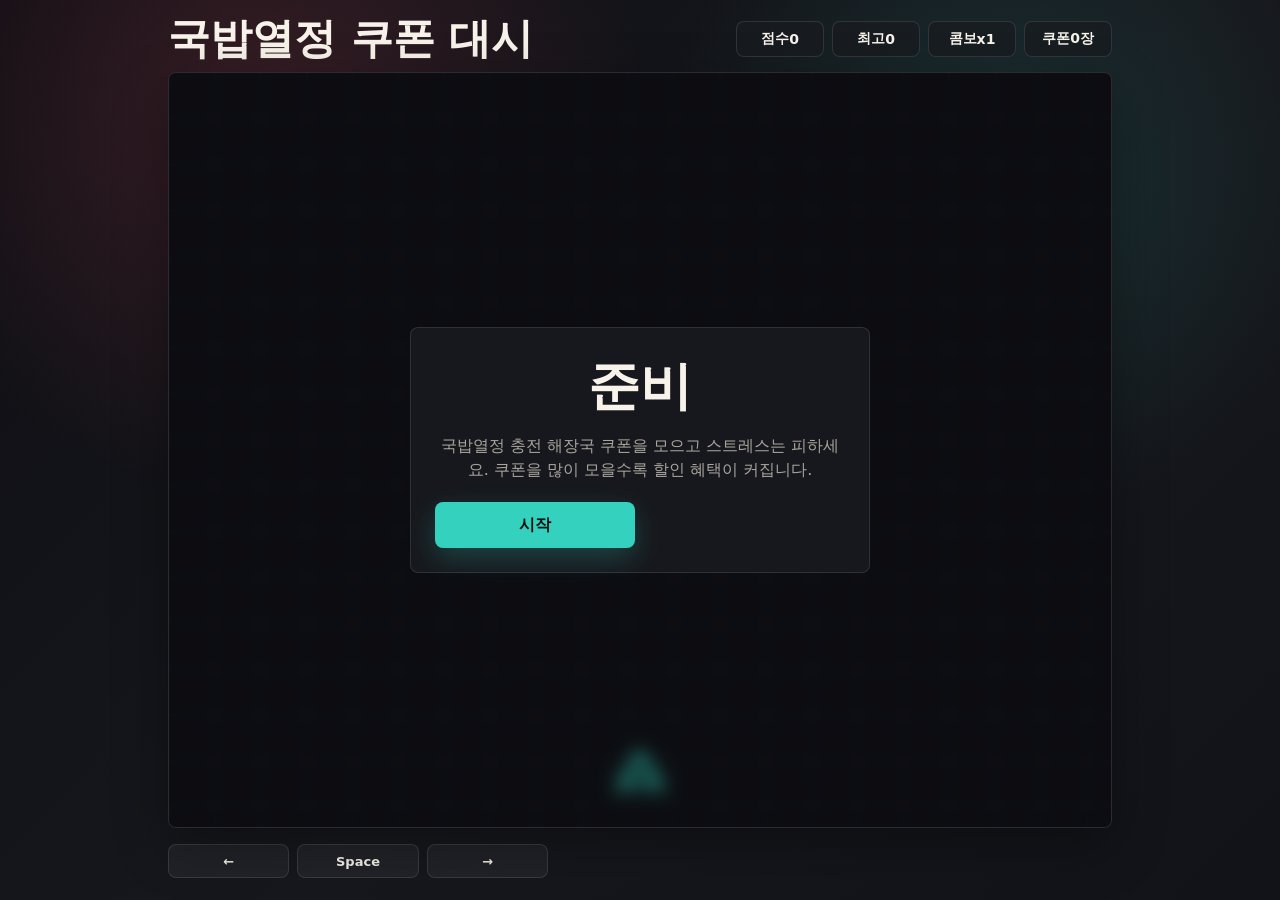
==== index.html @ 0b848af2 "Add files via upload" ====
<!doctype html>
<html lang="ko">
<head>
  <meta charset="utf-8">
  <meta name="viewport" content="width=device-width, initial-scale=1">
  <title>국밥열정 쿠폰 대시</title>
  <style>
    :root {
      color-scheme: dark;
      --bg: #101014;
      --panel: #191b20;
      --text: #f7f3ea;
      --muted: #a9a59c;
      --hot: #ff5e73;
      --coin: #ffd166;
      --cool: #34d1bf;
      --line: rgba(255, 255, 255, .11);
    }

    * {
      box-sizing: border-box;
    }

    body {
      margin: 0;
      min-height: 100vh;
      overflow: hidden;
      background:
        radial-gradient(circle at 20% 12%, rgba(255, 94, 115, .16), transparent 30%),
        radial-gradient(circle at 78% 20%, rgba(52, 209, 191, .14), transparent 28%),
        linear-gradient(135deg, #0e0e13, #17181d 55%, #111318);
      color: var(--text);
      font-family: "Segoe UI", Pretendard, system-ui, sans-serif;
    }

    .app {
      display: grid;
      grid-template-rows: auto 1fr auto;
      width: min(100vw, 980px);
      height: 100vh;
      margin: 0 auto;
      padding: 18px;
      gap: 12px;
    }

    header,
    footer {
      display: flex;
      align-items: center;
      justify-content: space-between;
      gap: 12px;
      min-height: 42px;
    }

    h1 {
      margin: 0;
      font-size: clamp(22px, 3.8vw, 42px);
      line-height: 1;
      letter-spacing: 0;
    }

    .stats {
      display: flex;
      gap: 8px;
      flex-wrap: wrap;
      justify-content: flex-end;
    }

    .pill {
      display: inline-flex;
      align-items: center;
      justify-content: center;
      min-width: 88px;
      height: 36px;
      padding: 0 12px;
      border: 1px solid var(--line);
      border-radius: 8px;
      background: rgba(25, 27, 32, .78);
      font-weight: 700;
      font-size: 14px;
      white-space: nowrap;
    }

    .game-wrap {
      position: relative;
      min-height: 0;
      border: 1px solid var(--line);
      border-radius: 8px;
      overflow: hidden;
      background: #111218;
      box-shadow: 0 18px 55px rgba(0, 0, 0, .32);
      touch-action: none;
    }

    canvas {
      display: block;
      width: 100%;
      height: 100%;
    }

    .overlay {
      position: absolute;
      inset: 0;
      display: grid;
      place-items: center;
      padding: 22px;
      background: rgba(10, 10, 14, .56);
      backdrop-filter: blur(8px);
    }

    .overlay[hidden] {
      display: none;
    }

    .dialog {
      width: min(460px, 100%);
      border: 1px solid var(--line);
      border-radius: 8px;
      padding: 24px;
      background: rgba(25, 27, 32, .92);
      text-align: center;
    }

    .dialog h2 {
      margin: 0 0 12px;
      font-size: clamp(26px, 6vw, 52px);
      letter-spacing: 0;
    }

    .dialog p {
      margin: 8px 0 20px;
      color: var(--muted);
      line-height: 1.5;
    }

    button {
      width: min(260px, 100%);
      height: 46px;
      border: 0;
      border-radius: 8px;
      background: var(--cool);
      color: #07110f;
      font-weight: 900;
      font-size: 16px;
      cursor: pointer;
      box-shadow: 0 10px 28px rgba(52, 209, 191, .24);
    }

    button:active {
      transform: translateY(1px);
    }

    .button-row {
      display: grid;
      grid-template-columns: repeat(2, minmax(0, 1fr));
      gap: 10px;
    }

    .secondary {
      background: rgba(255, 255, 255, .1);
      color: var(--text);
      box-shadow: none;
      border: 1px solid var(--line);
    }

    .order-screen {
      position: fixed;
      inset: 0;
      z-index: 10;
      display: grid;
      place-items: center;
      padding: 18px;
      background:
        radial-gradient(circle at 26% 16%, rgba(255, 209, 102, .18), transparent 30%),
        linear-gradient(135deg, rgba(14, 14, 19, .97), rgba(23, 24, 29, .98));
    }

    .order-screen[hidden] {
      display: none;
    }

    .order-panel {
      width: min(520px, 100%);
      border: 1px solid var(--line);
      border-radius: 8px;
      padding: 22px;
      background: rgba(25, 27, 32, .94);
      box-shadow: 0 18px 55px rgba(0, 0, 0, .34);
    }

    .order-panel h2 {
      margin: 0 0 8px;
      font-size: clamp(26px, 5vw, 44px);
      letter-spacing: 0;
    }

    .order-note {
      margin: 0 0 18px;
      color: var(--muted);
      line-height: 1.5;
    }

    .order-line {
      display: flex;
      align-items: center;
      justify-content: space-between;
      gap: 14px;
      min-height: 42px;
      border-top: 1px solid var(--line);
      font-weight: 700;
    }

    .order-line:last-of-type {
      border-bottom: 1px solid var(--line);
    }

    .price {
      white-space: nowrap;
      color: #ffe7a3;
    }

    .featured-menu {
      margin: 14px 0;
      padding: 16px;
      border: 1px solid rgba(255, 209, 102, .35);
      border-radius: 8px;
      background: rgba(255, 209, 102, .08);
    }

    .featured-menu strong {
      display: block;
      margin-bottom: 6px;
      font-size: clamp(22px, 5vw, 34px);
      line-height: 1.12;
      letter-spacing: 0;
      color: #ffe7a3;
    }

    .featured-menu span {
      color: var(--muted);
      line-height: 1.5;
    }

    .coupon-toggle {
      display: flex;
      align-items: center;
      justify-content: space-between;
      gap: 14px;
      margin: 16px 0;
      padding: 12px;
      border: 1px solid var(--line);
      border-radius: 8px;
      background: rgba(255, 255, 255, .05);
      font-weight: 800;
    }

    .coupon-toggle input {
      width: 22px;
      height: 22px;
      accent-color: var(--coin);
    }

    .order-actions {
      display: grid;
      grid-template-columns: 1fr 1fr;
      gap: 10px;
      margin-top: 18px;
    }

    footer {
      color: var(--muted);
      font-size: 13px;
    }

    .bar {
      display: grid;
      grid-template-columns: repeat(3, minmax(0, 1fr));
      gap: 8px;
      width: min(380px, 100%);
      height: 34px;
    }

    .key {
      display: grid;
      place-items: center;
      border: 1px solid var(--line);
      border-radius: 8px;
      background: rgba(255, 255, 255, .05);
      font-weight: 800;
      color: var(--text);
    }

    @media (max-width: 620px) {
      .app {
        padding: 10px;
        gap: 8px;
      }

      header {
        align-items: flex-start;
        flex-direction: column;
      }

      .stats {
        width: 100%;
        justify-content: space-between;
      }

      .pill {
        flex: 1;
        min-width: 0;
        padding: 0 8px;
      }

      .button-row,
      .order-actions {
        grid-template-columns: 1fr;
      }

      footer {
        justify-content: center;
      }
    }
  </style>
</head>
<body>
  <main class="app">
    <header>
      <h1>국밥열정 쿠폰 대시</h1>
      <div class="stats" aria-live="polite">
        <div class="pill">점수 <span id="score">0</span></div>
        <div class="pill">최고 <span id="best">0</span></div>
        <div class="pill">콤보 <span id="combo">x1</span></div>
        <div class="pill">쿠폰 <span id="coupon">0장</span></div>
      </div>
    </header>

    <section class="game-wrap" id="gameWrap">
      <canvas id="game" aria-label="피하고 모으는 액션 게임"></canvas>
      <div class="overlay" id="overlay">
        <div class="dialog">
          <h2 id="title">준비</h2>
          <p id="message">국밥열정 충전 해장국 쿠폰을 모으고 스트레스는 피하세요. 쿠폰을 많이 모을수록 할인 혜택이 커집니다.</p>
          <div class="button-row">
            <button id="startBtn">시작</button>
            <button class="secondary" id="orderBtn" hidden>주문으로</button>
          </div>
        </div>
      </div>
    </section>

    <footer>
      <div class="bar" aria-hidden="true">
        <div class="key">←</div>
        <div class="key">Space</div>
        <div class="key">→</div>
      </div>
    </footer>
  </main>

  <section class="order-screen" id="orderScreen" hidden>
    <div class="order-panel">
      <h2>국밥열정 주문</h2>
      <p class="order-note" id="orderNote">게임에서 얻은 쿠폰은 주문당 1장만 사용할 수 있습니다. 실제 주문 화면에서 메뉴는 다시 선택할 수 있어요.</p>
      <div class="featured-menu">
        <strong>열정충전 해장국</strong>
        <span>오늘의 추천 메뉴입니다. 주문 화면으로 들어가면 다른 메뉴도 선택할 수 있습니다.</span>
      </div>
      <label class="coupon-toggle">
        <span id="couponRule">쿠폰 1장 적용</span>
        <input id="couponUse" type="checkbox" checked>
      </label>
      <div class="order-line">
        <span>이번 주문 쿠폰 사용</span>
        <span class="price" id="discountPrice">-1,000원</span>
      </div>
      <div class="order-actions">
        <button id="placeOrderBtn">주문 화면으로</button>
        <button class="secondary" id="backGameBtn">한 판 더</button>
      </div>
    </div>
  </section>

  <script>
    const canvas = document.querySelector("#game");
    const ctx = canvas.getContext("2d");
    const wrap = document.querySelector("#gameWrap");
    const overlay = document.querySelector("#overlay");
    const startBtn = document.querySelector("#startBtn");
    const orderBtn = document.querySelector("#orderBtn");
    const orderScreen = document.querySelector("#orderScreen");
    const orderNote = document.querySelector("#orderNote");
    const couponRule = document.querySelector("#couponRule");
    const couponUse = document.querySelector("#couponUse");
    const discountPrice = document.querySelector("#discountPrice");
    const placeOrderBtn = document.querySelector("#placeOrderBtn");
    const backGameBtn = document.querySelector("#backGameBtn");
    const scoreEl = document.querySelector("#score");
    const bestEl = document.querySelector("#best");
    const comboEl = document.querySelector("#combo");
    const couponEl = document.querySelector("#coupon");
    const titleEl = document.querySelector("#title");
    const messageEl = document.querySelector("#message");

    const MENU_REWARDS = [
      "국밥열정 충전 해장국",
      "충전 해장국 할인쿠폰",
      "오늘의 해장 충전권",
      "국밥열정 든든쿠폰"
    ];
    const STRESS_LABELS = ["스트레스", "피로", "걱정", "월요병", "허기", "번아웃", "야근"];
    const ORDER_URL = "./order.html";
    const COUPON_DISCOUNT = 1000;
    const ORDER_READY_COUPONS = 3;

    const state = {
      running: false,
      over: false,
      score: 0,
      best: Number(localStorage.getItem("gukbap-dash-best") || 0),
      combo: 1,
      coupons: 0,
      t: 0,
      last: 0,
      spawnWall: 0,
      spawnCoin: 0,
      shake: 0,
      keys: new Set(),
      walls: [],
      coins: [],
      sparks: [],
      popups: [],
      orderReady: false,
      player: { x: 0, y: 0, r: 15, vx: 0 }
    };

    bestEl.textContent = state.best;

    function resize() {
      const rect = wrap.getBoundingClientRect();
      const dpr = Math.max(1, Math.min(2, window.devicePixelRatio || 1));
      canvas.width = Math.floor(rect.width * dpr);
      canvas.height = Math.floor(rect.height * dpr);
      ctx.setTransform(dpr, 0, 0, dpr, 0, 0);
      state.player.y = rect.height - 58;
      state.player.x = Math.min(Math.max(state.player.x || rect.width / 2, 28), rect.width - 28);
    }

    function reset() {
      const rect = wrap.getBoundingClientRect();
      state.running = true;
      state.over = false;
      state.score = 0;
      state.combo = 1;
      state.coupons = 0;
      state.t = 0;
      state.spawnWall = 0;
      state.spawnCoin = 0;
      state.shake = 0;
      state.walls = [];
      state.coins = [];
      state.sparks = [];
      state.popups = [];
      state.orderReady = false;
      state.player = { x: rect.width / 2, y: rect.height - 58, r: 15, vx: 0 };
      orderScreen.hidden = true;
      orderBtn.hidden = true;
      overlay.hidden = true;
      updateStats();
    }

    function updateStats() {
      scoreEl.textContent = Math.floor(state.score);
      bestEl.textContent = state.best;
      comboEl.textContent = `x${state.combo}`;
      couponEl.textContent = `${state.coupons}장`;
    }

    function updateOrder() {
      const hasCoupon = state.coupons > 0;
      const applied = hasCoupon && couponUse.checked;
      const remaining = Math.max(0, state.coupons - (applied ? 1 : 0));
      couponUse.disabled = !hasCoupon;
      couponUse.checked = applied;
      couponRule.textContent = hasCoupon
        ? `쿠폰 1장 적용 가능, 보유 ${state.coupons}장`
        : "사용 가능한 쿠폰 없음";
      orderNote.textContent = applied
        ? `이번 주문에는 1장만 적용됩니다. 남은 쿠폰 ${remaining}장은 다음 주문에 써요. 실제 주문 화면에서 메뉴는 다시 선택할 수 있습니다.`
        : "가게도 버텨야 하니 쿠폰은 주문당 1장만 사용할 수 있습니다. 실제 주문 화면에서 메뉴는 다시 선택할 수 있습니다.";
      discountPrice.textContent = applied ? `-${COUPON_DISCOUNT.toLocaleString("ko-KR")}원` : "-0원";
    }

    function showOrder() {
      if (!state.orderReady || state.coupons <= 0) {
        return;
      }
      overlay.hidden = true;
      orderScreen.hidden = false;
      couponUse.checked = state.coupons > 0;
      updateOrder();
    }

    function rand(min, max) {
      return Math.random() * (max - min) + min;
    }

    function spawnWall() {
      const rect = wrap.getBoundingClientRect();
      const w = rand(34, 96);
      const label = STRESS_LABELS[Math.floor(rand(0, STRESS_LABELS.length))];
      state.walls.push({
        x: rand(8, rect.width - w - 8),
        y: -34,
        w,
        h: rand(24, 46),
        vy: rand(180, 250) + state.t * 5,
        color: Math.random() > .35 ? "#ff5e73" : "#ff8a5b",
        label
      });
    }

    function spawnCoin() {
      const rect = wrap.getBoundingClientRect();
      const label = MENU_REWARDS[Math.floor(rand(0, MENU_REWARDS.length))];
      state.coins.push({
        x: rand(28, rect.width - 28),
        y: -24,
        r: rand(8, 12),
        vy: rand(150, 220) + state.t * 3,
        phase: rand(0, Math.PI * 2),
        label
      });
    }

    function addPopup(x, y, text, color) {
      state.popups.push({
        x,
        y,
        text,
        color,
        age: 0,
        life: .9
      });
    }

    function addSparks(x, y, color, amount) {
      for (let i = 0; i < amount; i++) {
        state.sparks.push({
          x,
          y,
          vx: rand(-150, 150),
          vy: rand(-190, 90),
          life: rand(.25, .55),
          age: 0,
          color
        });
      }
    }

    function hitCircleRect(circle, rect) {
      const nx = Math.max(rect.x, Math.min(circle.x, rect.x + rect.w));
      const ny = Math.max(rect.y, Math.min(circle.y, rect.y + rect.h));
      const dx = circle.x - nx;
      const dy = circle.y - ny;
      return dx * dx + dy * dy < circle.r * circle.r;
    }

    function endGame() {
      state.running = false;
      state.over = true;
      state.shake = 16;
      addSparks(state.player.x, state.player.y, "#ff5e73", 34);
      if (state.score > state.best) {
        state.best = Math.floor(state.score);
        localStorage.setItem("gukbap-dash-best", state.best);
      }
      updateStats();
      state.orderReady = state.coupons >= ORDER_READY_COUPONS;
      titleEl.textContent = "오늘의 충전 완료";
      messageEl.textContent = state.orderReady
        ? `점수 ${Math.floor(state.score)}점, 쿠폰 ${state.coupons}장 획득. 이제 국밥열정 충전 해장국 주문으로 넘어갑니다. 쿠폰은 주문당 1장만 적용됩니다.`
        : `점수 ${Math.floor(state.score)}점, 쿠폰 ${state.coupons}장 획득. 쿠폰 ${ORDER_READY_COUPONS}장부터 주문으로 이어집니다.`;
      startBtn.textContent = "다시 시작";
      orderBtn.hidden = !state.orderReady;
      setTimeout(() => {
        overlay.hidden = false;
        if (state.orderReady) {
          setTimeout(showOrder, 1300);
        }
      }, 420);
    }

    function drawBackground(w, h, time) {
      ctx.fillStyle = "#111218";
      ctx.fillRect(0, 0, w, h);
      ctx.strokeStyle = "rgba(255,255,255,.07)";
      ctx.lineWidth = 1;
      const gap = 46;
      const offset = (time * 70) % gap;
      for (let y = -gap + offset; y < h + gap; y += gap) {
        ctx.beginPath();
        ctx.moveTo(0, y);
        ctx.lineTo(w, y);
        ctx.stroke();
      }
      for (let x = 0; x < w; x += gap) {
        ctx.beginPath();
        ctx.moveTo(x, 0);
        ctx.lineTo(x, h);
        ctx.stroke();
      }
    }

    function drawPlayer(p) {
      ctx.save();
      ctx.translate(p.x, p.y);
      ctx.shadowColor = "#34d1bf";
      ctx.shadowBlur = 18;
      ctx.fillStyle = "#34d1bf";
      ctx.beginPath();
      ctx.moveTo(0, -p.r - 6);
      ctx.lineTo(p.r + 12, p.r + 8);
      ctx.lineTo(0, p.r);
      ctx.lineTo(-p.r - 12, p.r + 8);
      ctx.closePath();
      ctx.fill();
      ctx.shadowBlur = 0;
      ctx.fillStyle = "#07110f";
      ctx.fillRect(-4, -1, 8, 12);
      ctx.restore();
    }

    function draw() {
      const rect = wrap.getBoundingClientRect();
      const w = rect.width;
      const h = rect.height;
      const sx = state.shake ? rand(-state.shake, state.shake) : 0;
      const sy = state.shake ? rand(-state.shake, state.shake) : 0;

      ctx.save();
      ctx.translate(sx, sy);
      drawBackground(w, h, state.t);

      for (const coin of state.coins) {
        const pulse = Math.sin(state.t * 8 + coin.phase) * 2;
        ctx.save();
        ctx.translate(coin.x, coin.y);
        ctx.shadowColor = "#ffd166";
        ctx.shadowBlur = 15;
        ctx.fillStyle = "#f8b92e";
        ctx.beginPath();
        ctx.arc(0, 0, coin.r + pulse, 0, Math.PI * 2);
        ctx.fill();
        ctx.lineWidth = 3;
        ctx.strokeStyle = "#ffe7a3";
        ctx.stroke();
        ctx.shadowBlur = 0;
        ctx.fillStyle = "#7a4a00";
        ctx.font = `${Math.max(12, coin.r * 1.45)}px Segoe UI, sans-serif`;
        ctx.textAlign = "center";
        ctx.textBaseline = "middle";
        ctx.fillText("₩", 0, 1);
        ctx.strokeStyle = "rgba(255,255,255,.5)";
        ctx.lineWidth = 1;
        ctx.beginPath();
        ctx.arc(0, 0, Math.max(coin.r - 4, 4), 0, Math.PI * 2);
        ctx.stroke();
        ctx.restore();
      }

      ctx.textAlign = "center";
      ctx.textBaseline = "middle";

      for (const wall of state.walls) {
        ctx.save();
        ctx.translate(wall.x + wall.w / 2, wall.y + wall.h / 2);
        const scale = Math.min(wall.w / 82, wall.h / 42);
        ctx.shadowColor = wall.color;
        ctx.shadowBlur = 14;
        ctx.fillStyle = wall.color;
        ctx.beginPath();
        ctx.moveTo(0, 25 * scale);
        ctx.lineTo(10 * scale, 4 * scale);
        ctx.lineTo(36 * scale, -3 * scale);
        ctx.lineTo(11 * scale, -13 * scale);
        ctx.lineTo(5 * scale, -27 * scale);
        ctx.lineTo(0, -31 * scale);
        ctx.lineTo(-5 * scale, -27 * scale);
        ctx.lineTo(-11 * scale, -13 * scale);
        ctx.lineTo(-36 * scale, -3 * scale);
        ctx.lineTo(-10 * scale, 4 * scale);
        ctx.closePath();
        ctx.fill();
        ctx.shadowBlur = 0;
        ctx.fillStyle = "rgba(20, 8, 12, .45)";
        ctx.beginPath();
        ctx.ellipse(0, -9 * scale, 8 * scale, 12 * scale, 0, 0, Math.PI * 2);
        ctx.fill();
        ctx.fillStyle = "rgba(255,255,255,.18)";
        ctx.beginPath();
        ctx.moveTo(0, 21 * scale);
        ctx.lineTo(5 * scale, 7 * scale);
        ctx.lineTo(0, 10 * scale);
        ctx.lineTo(-5 * scale, 7 * scale);
        ctx.closePath();
        ctx.fill();
        ctx.fillStyle = "#fff7ef";
        ctx.font = `${Math.max(9, 12 * scale)}px Segoe UI, sans-serif`;
        ctx.textAlign = "center";
        ctx.textBaseline = "middle";
        ctx.fillText(wall.label, 0, -2 * scale);
        ctx.restore();
      }

      for (const spark of state.sparks) {
        const alpha = 1 - spark.age / spark.life;
        ctx.globalAlpha = Math.max(0, alpha);
        ctx.fillStyle = spark.color;
        ctx.fillRect(spark.x, spark.y, 4, 4);
      }
      ctx.globalAlpha = 1;

      for (const popup of state.popups) {
        const pct = popup.age / popup.life;
        ctx.globalAlpha = Math.max(0, 1 - pct);
        ctx.fillStyle = popup.color;
        ctx.font = "800 18px Segoe UI, Pretendard, sans-serif";
        ctx.textAlign = "center";
        ctx.textBaseline = "middle";
        ctx.fillText(popup.text, popup.x, popup.y - pct * 38);
      }
      ctx.globalAlpha = 1;

      if (!state.over) {
        drawPlayer(state.player);
      }

      ctx.restore();
    }

    function update(dt) {
      if (!state.running) {
      state.sparks.forEach(s => {
        s.age += dt;
        s.x += s.vx * dt;
        s.y += s.vy * dt;
        s.vy += 420 * dt;
      });
      state.sparks = state.sparks.filter(s => s.age < s.life);
      state.popups.forEach(p => {
        p.age += dt;
      });
      state.popups = state.popups.filter(p => p.age < p.life);
      state.shake = Math.max(0, state.shake - 45 * dt);
      return;
      }

      const rect = wrap.getBoundingClientRect();
      state.t += dt;
      state.score += dt * 7 * state.combo;
      state.spawnWall -= dt;
      state.spawnCoin -= dt;
      state.shake = Math.max(0, state.shake - 45 * dt);

      if (state.spawnWall <= 0) {
        spawnWall();
        state.spawnWall = Math.max(.26, .72 - state.t * .014);
      }

      if (state.spawnCoin <= 0) {
        spawnCoin();
        state.spawnCoin = rand(.55, .95);
      }

      let dir = 0;
      if (state.keys.has("ArrowLeft") || state.keys.has("a")) dir -= 1;
      if (state.keys.has("ArrowRight") || state.keys.has("d")) dir += 1;
      state.player.vx += dir * 1900 * dt;
      state.player.vx *= Math.pow(.0009, dt);
      state.player.x += state.player.vx * dt;
      state.player.x = Math.max(24, Math.min(rect.width - 24, state.player.x));

      for (const wall of state.walls) {
        wall.y += wall.vy * dt;
        if (hitCircleRect(state.player, wall)) {
          addPopup(state.player.x, state.player.y - 20, `${wall.label} 피하지 못함`, "#ffb1bb");
          endGame();
          break;
        }
      }

      for (const coin of state.coins) {
        coin.y += coin.vy * dt;
        const dx = coin.x - state.player.x;
        const dy = coin.y - state.player.y;
        if (dx * dx + dy * dy < (coin.r + state.player.r + 6) ** 2) {
          coin.collected = true;
          state.combo = Math.min(9, state.combo + 1);
          state.coupons += 1;
          state.score += 35 * state.combo;
          addPopup(coin.x, coin.y - 12, `${coin.label} +1`, "#ffe7a3");
          addSparks(coin.x, coin.y, "#ffd166", 14);
        }
      }

      const missed = state.coins.some(coin => coin.y > rect.height + 40 && !coin.collected);
      if (missed) {
        state.combo = 1;
      }

      state.walls = state.walls.filter(wall => wall.y < rect.height + 80);
      state.coins = state.coins.filter(coin => !coin.collected && coin.y < rect.height + 80);
      state.sparks.forEach(s => {
        s.age += dt;
        s.x += s.vx * dt;
        s.y += s.vy * dt;
        s.vy += 420 * dt;
      });
      state.sparks = state.sparks.filter(s => s.age < s.life);
      state.popups.forEach(p => {
        p.age += dt;
      });
      state.popups = state.popups.filter(p => p.age < p.life);
      updateStats();
    }

    function loop(now) {
      const dt = Math.min(.033, (now - state.last) / 1000 || 0);
      state.last = now;
      update(dt);
      draw();
      requestAnimationFrame(loop);
    }

    function moveByPointer(clientX) {
      const rect = wrap.getBoundingClientRect();
      const target = clientX - rect.left;
      state.player.vx += (target - state.player.x) * .24;
    }

    window.addEventListener("resize", resize);
    window.addEventListener("keydown", event => {
      const key = event.key.toLowerCase();
      if (["arrowleft", "arrowright", "a", "d", " "].includes(key)) {
        event.preventDefault();
      }
      if (key === " " && !state.running) {
        reset();
      }
      state.keys.add(key === "arrowleft" ? "ArrowLeft" : key === "arrowright" ? "ArrowRight" : key);
    });
    window.addEventListener("keyup", event => {
      const key = event.key.toLowerCase();
      state.keys.delete(key === "arrowleft" ? "ArrowLeft" : key === "arrowright" ? "ArrowRight" : key);
    });
    wrap.addEventListener("pointermove", event => {
      if (state.running) moveByPointer(event.clientX);
    });
    wrap.addEventListener("pointerdown", event => {
      wrap.setPointerCapture(event.pointerId);
      if (!state.running) reset();
      moveByPointer(event.clientX);
    });
    startBtn.addEventListener("click", reset);
    orderBtn.addEventListener("click", showOrder);
    couponUse.addEventListener("change", updateOrder);
    backGameBtn.addEventListener("click", reset);
    placeOrderBtn.addEventListener("click", () => {
      const used = state.coupons > 0 && couponUse.checked;
      if (used) {
        state.coupons -= 1;
      }
      updateStats();
      couponUse.checked = false;
      updateOrder();
      orderNote.textContent = `주문 화면으로 이동합니다. 쿠폰은 ${used ? "1장만" : "0장"} 적용했고, 메뉴는 주문 화면에서 다시 선택할 수 있습니다.`;
      placeOrderBtn.textContent = "이동 완료";
      placeOrderBtn.disabled = true;
      const couponParam = used ? "?coupon=1000&source=gukbap-game" : "?source=gukbap-game";
      window.location.href = `${ORDER_URL}${couponParam}`;
    });

    resize();
    requestAnimationFrame(loop);
  </script>
</body>
</html>
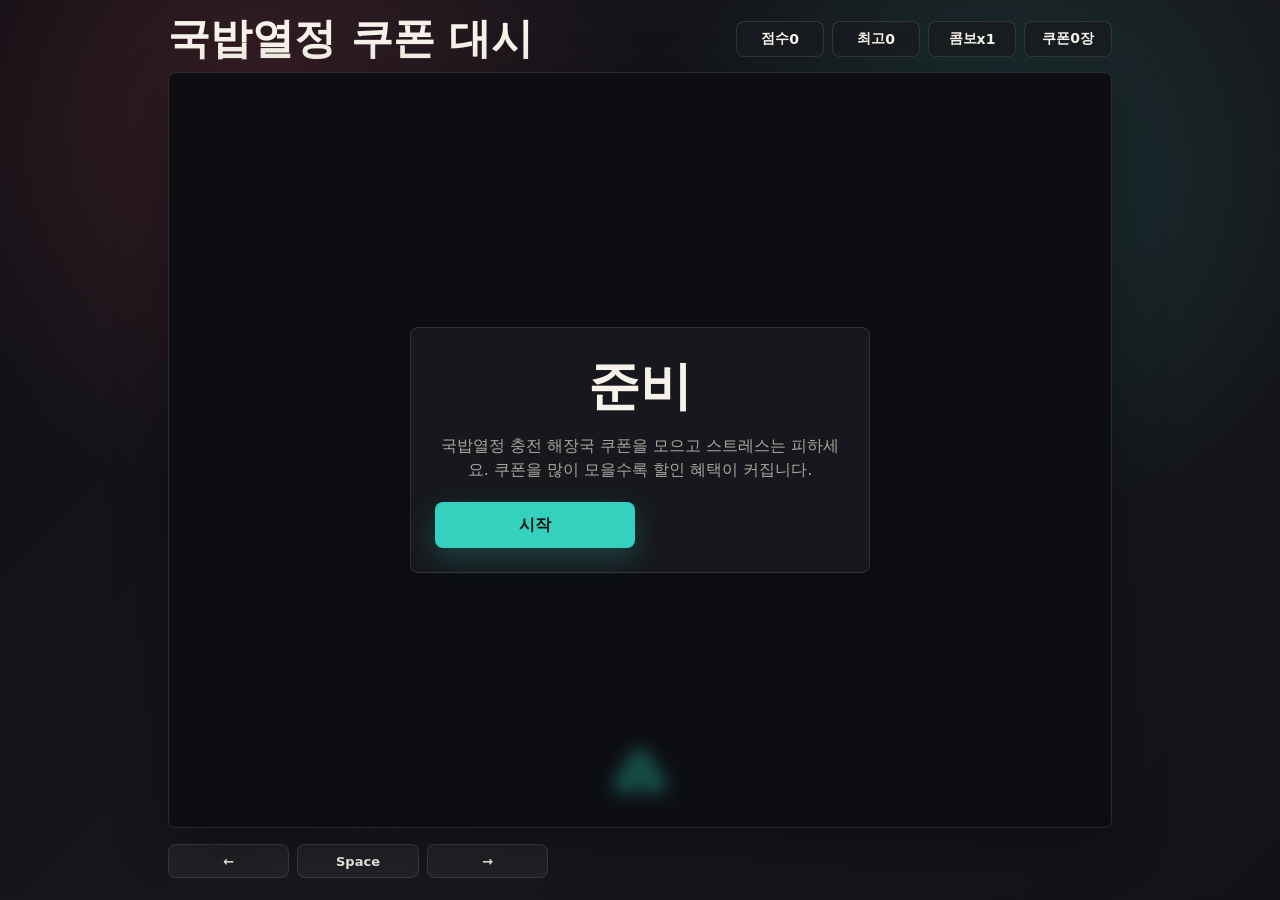
==== commit 834115dc: "Add files via upload" ====
--- a/index.html
+++ b/index.html
@@ -410,8 +410,12 @@
     ];
     const STRESS_LABELS = ["스트레스", "피로", "걱정", "월요병", "허기", "번아웃", "야근"];
     const ORDER_URL = "./order.html";
-    const COUPON_DISCOUNT = 1000;
-    const ORDER_READY_COUPONS = 3;
+    const COUPON_TIERS = [
+      { minCoupons: 3, value: 1000, minOrder: 10000 },
+      { minCoupons: 6, value: 2000, minOrder: 20000 },
+      { minCoupons: 9, value: 3000, minOrder: 30000 }
+    ];
+    const ORDER_READY_COUPONS = COUPON_TIERS[0].minCoupons;
 
     const state = {
       running: false,
@@ -476,23 +480,30 @@
       couponEl.textContent = `${state.coupons}장`;
     }
 
+    function earnedCoupon() {
+      return COUPON_TIERS
+        .filter(tier => state.coupons >= tier.minCoupons)
+        .at(-1) || null;
+    }
+
     function updateOrder() {
-      const hasCoupon = state.coupons > 0;
+      const coupon = earnedCoupon();
+      const hasCoupon = Boolean(coupon);
       const applied = hasCoupon && couponUse.checked;
       const remaining = Math.max(0, state.coupons - (applied ? 1 : 0));
       couponUse.disabled = !hasCoupon;
       couponUse.checked = applied;
       couponRule.textContent = hasCoupon
-        ? `쿠폰 1장 적용 가능, 보유 ${state.coupons}장`
-        : "사용 가능한 쿠폰 없음";
+        ? `${coupon.value.toLocaleString("ko-KR")}원 쿠폰 1장 적용 가능, 보유 ${state.coupons}장`
+        : `쿠폰 ${ORDER_READY_COUPONS}장부터 주문 쿠폰이 열립니다`;
       orderNote.textContent = applied
-        ? `이번 주문에는 1장만 적용됩니다. 남은 쿠폰 ${remaining}장은 다음 주문에 써요. 실제 주문 화면에서 메뉴는 다시 선택할 수 있습니다.`
+        ? `이번 주문에는 ${coupon.value.toLocaleString("ko-KR")}원 쿠폰 1장만 적용됩니다. 최소 주문금액은 ${coupon.minOrder.toLocaleString("ko-KR")}원입니다. 남은 쿠폰 ${remaining}장은 다음 주문에 써요.`
         : "가게도 버텨야 하니 쿠폰은 주문당 1장만 사용할 수 있습니다. 실제 주문 화면에서 메뉴는 다시 선택할 수 있습니다.";
-      discountPrice.textContent = applied ? `-${COUPON_DISCOUNT.toLocaleString("ko-KR")}원` : "-0원";
+      discountPrice.textContent = applied ? `-${coupon.value.toLocaleString("ko-KR")}원` : "-0원";
     }
 
     function showOrder() {
-      if (!state.orderReady || state.coupons <= 0) {
+      if (!state.orderReady || !earnedCoupon()) {
         return;
       }
       overlay.hidden = true;
@@ -576,11 +587,14 @@
         localStorage.setItem("gukbap-dash-best", state.best);
       }
       updateStats();
-      state.orderReady = state.coupons >= ORDER_READY_COUPONS;
+      const coupon = earnedCoupon();
+      state.orderReady = Boolean(coupon);
       titleEl.textContent = "오늘의 충전 완료";
-      messageEl.textContent = state.orderReady
-        ? `점수 ${Math.floor(state.score)}점, 쿠폰 ${state.coupons}장 획득. 이제 국밥열정 충전 해장국 주문으로 넘어갑니다. 쿠폰은 주문당 1장만 적용됩니다.`
-        : `점수 ${Math.floor(state.score)}점, 쿠폰 ${state.coupons}장 획득. 쿠폰 ${ORDER_READY_COUPONS}장부터 주문으로 이어집니다.`;
+      messageEl.textContent = coupon
+        ? state.coupons >= COUPON_TIERS.at(-1).minCoupons
+          ? `점수 ${Math.floor(state.score)}점, 쿠폰 ${state.coupons}장 획득. ${coupon.value.toLocaleString("ko-KR")}원 쿠폰까지 받았으니 일단 주문하고 든든하게 쉬어가요.`
+          : `점수 ${Math.floor(state.score)}점, 쿠폰 ${state.coupons}장 획득. ${coupon.value.toLocaleString("ko-KR")}원 쿠폰을 주문당 1장만 적용해서 주문 화면으로 넘어갑니다.`
+        : `점수 ${Math.floor(state.score)}점, 쿠폰 ${state.coupons}장 획득. 쿠폰 ${ORDER_READY_COUPONS}장부터 1,000원 쿠폰이 열립니다. 한 판 더 가볼까요?`;
       startBtn.textContent = "다시 시작";
       orderBtn.hidden = !state.orderReady;
       setTimeout(() => {
@@ -868,16 +882,17 @@
     backGameBtn.addEventListener("click", reset);
     placeOrderBtn.addEventListener("click", () => {
       const used = state.coupons > 0 && couponUse.checked;
+      const coupon = earnedCoupon();
       if (used) {
         state.coupons -= 1;
       }
       updateStats();
       couponUse.checked = false;
       updateOrder();
-      orderNote.textContent = `주문 화면으로 이동합니다. 쿠폰은 ${used ? "1장만" : "0장"} 적용했고, 메뉴는 주문 화면에서 다시 선택할 수 있습니다.`;
+      orderNote.textContent = `주문 화면으로 이동합니다. 쿠폰은 ${used && coupon ? `${coupon.value.toLocaleString("ko-KR")}원 1장만` : "0장"} 적용했고, 메뉴는 주문 화면에서 다시 선택할 수 있습니다.`;
       placeOrderBtn.textContent = "이동 완료";
       placeOrderBtn.disabled = true;
-      const couponParam = used ? "?coupon=1000&source=gukbap-game" : "?source=gukbap-game";
+      const couponParam = used && coupon ? `?coupon=${coupon.value}&source=gukbap-game` : "?source=gukbap-game";
       window.location.href = `${ORDER_URL}${couponParam}`;
     });
 
